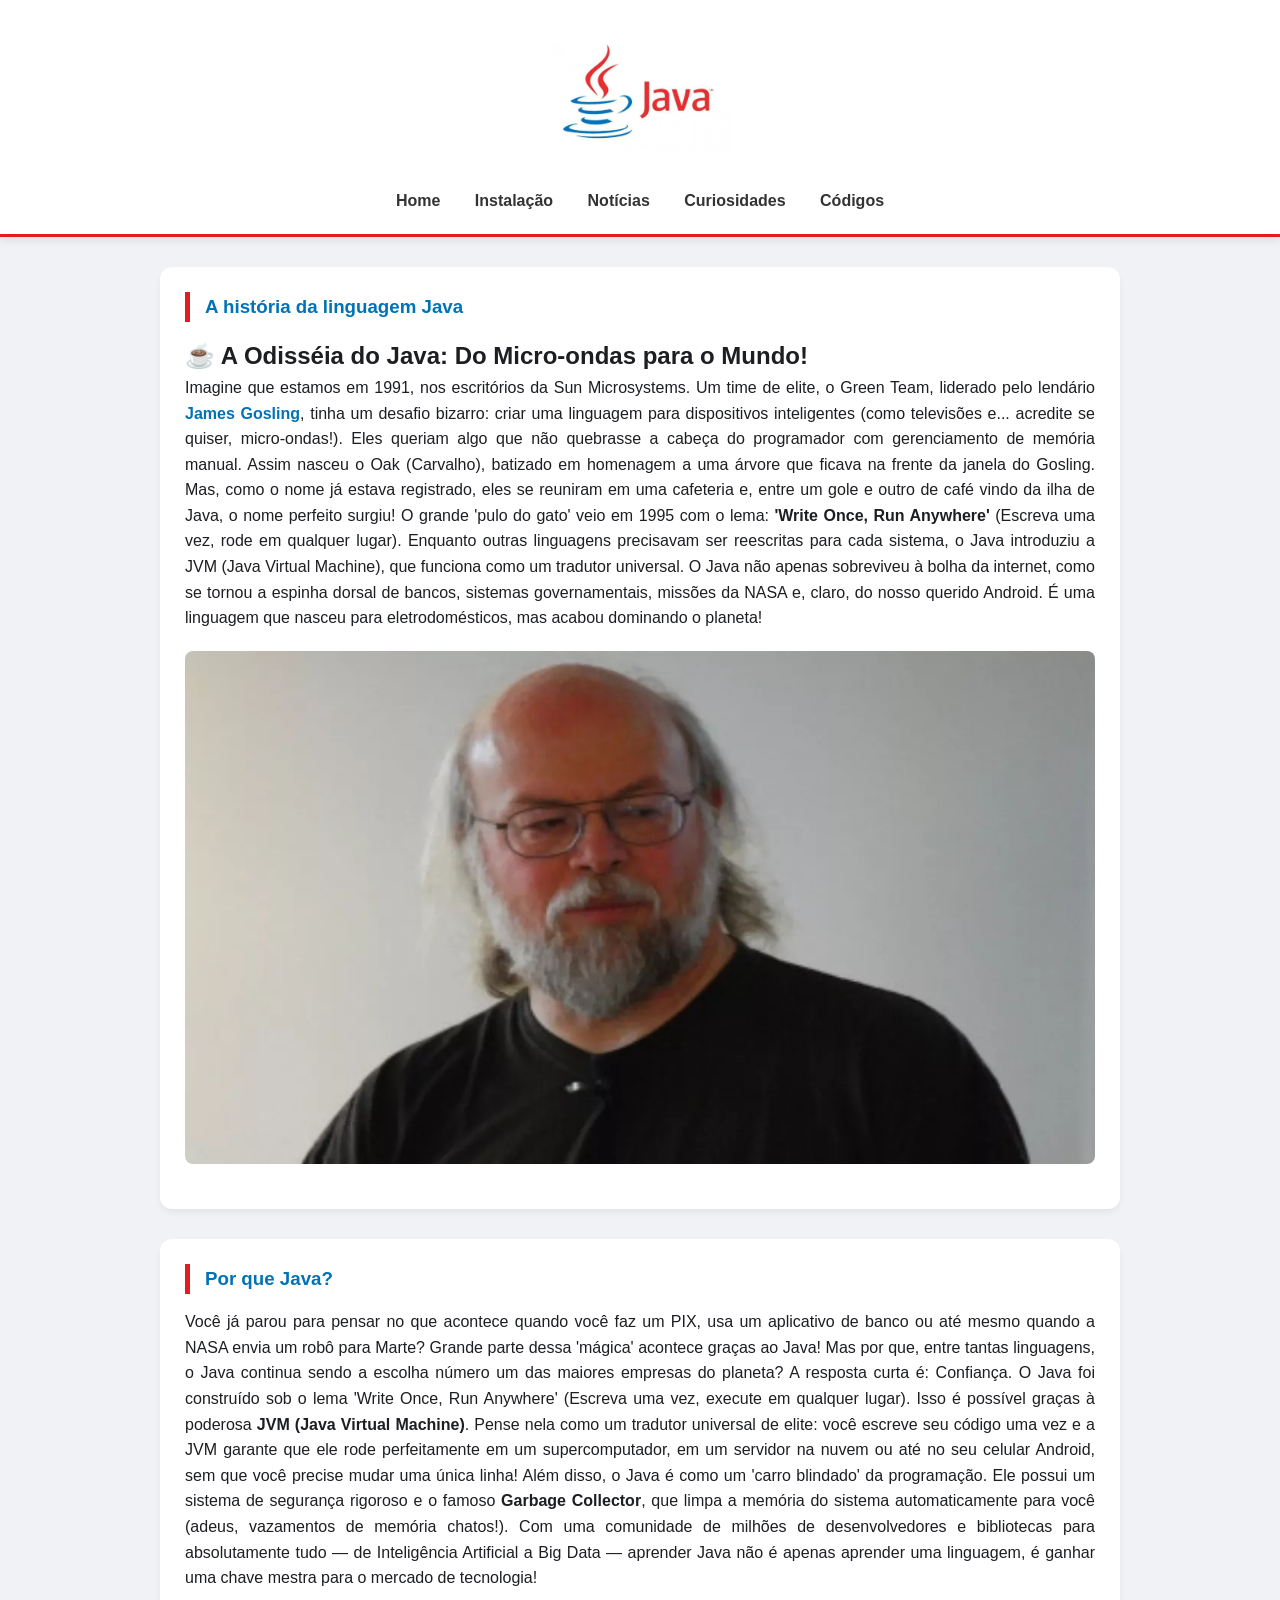
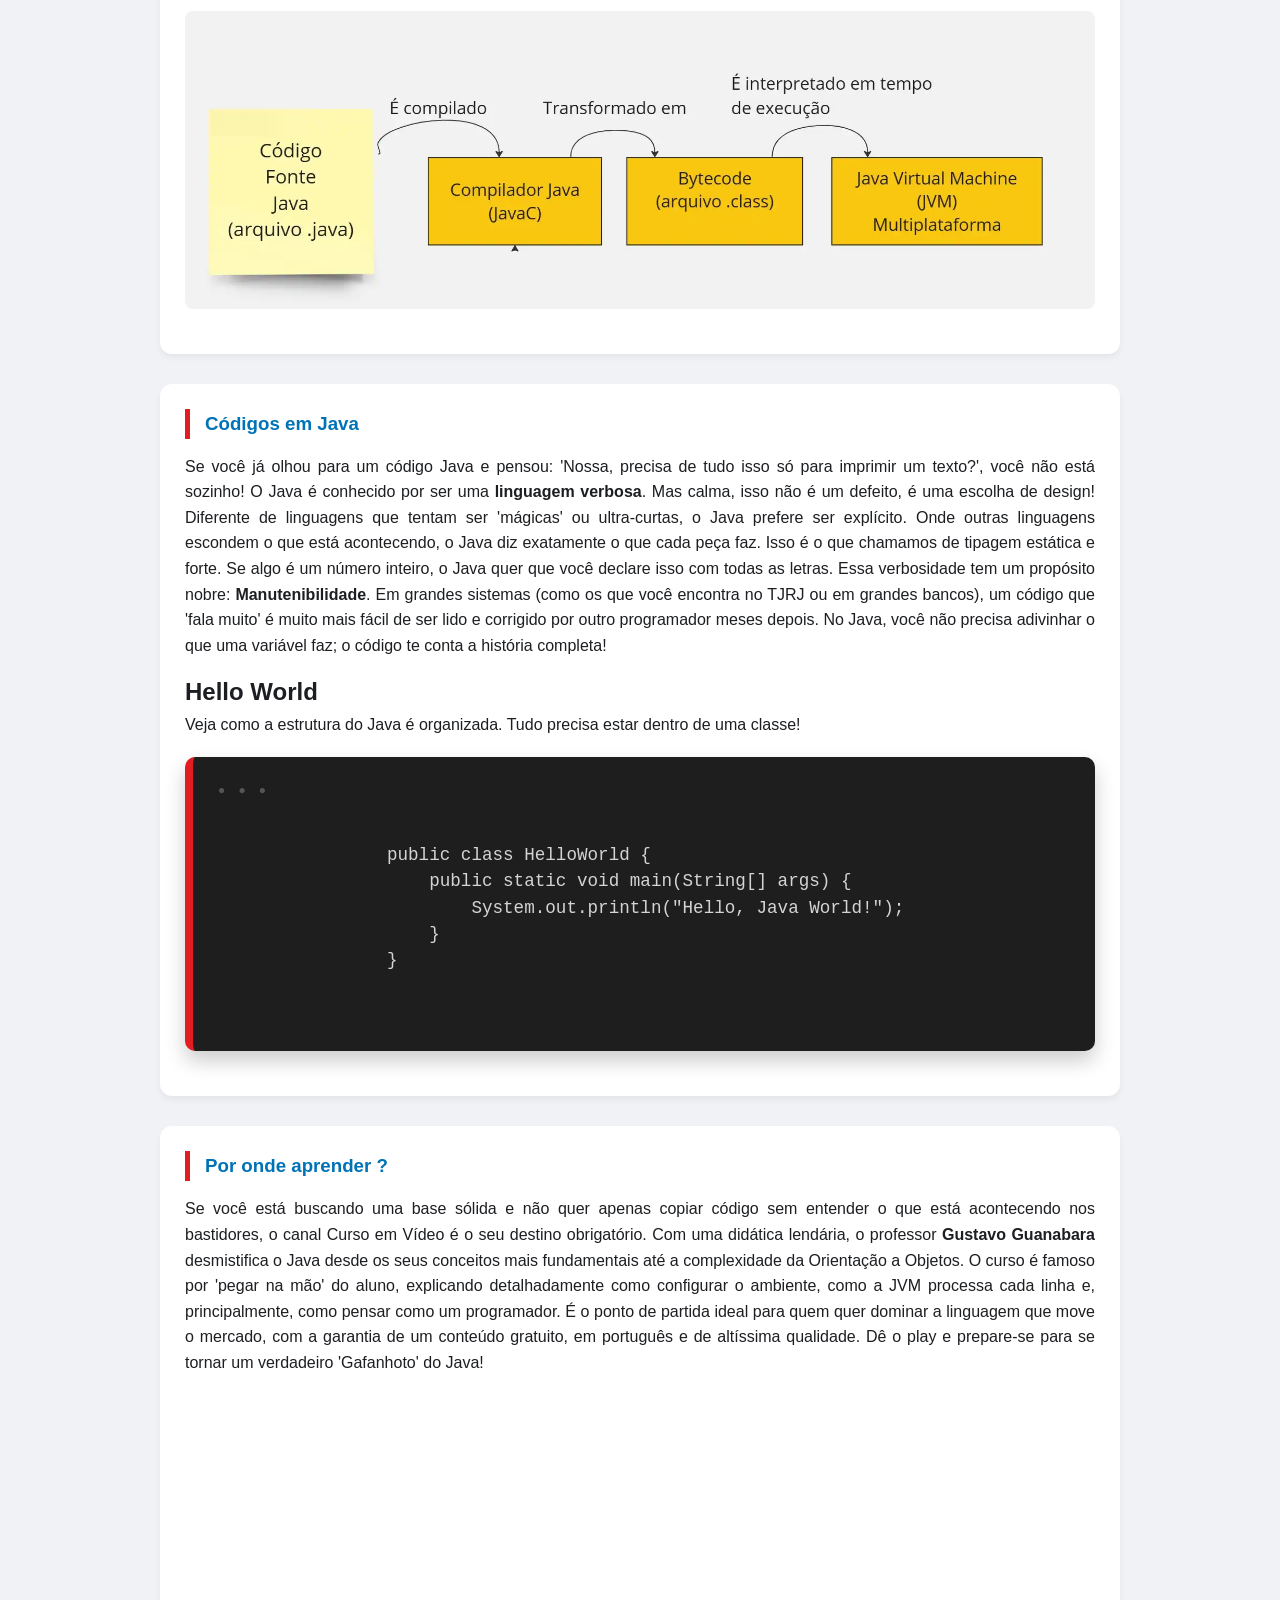
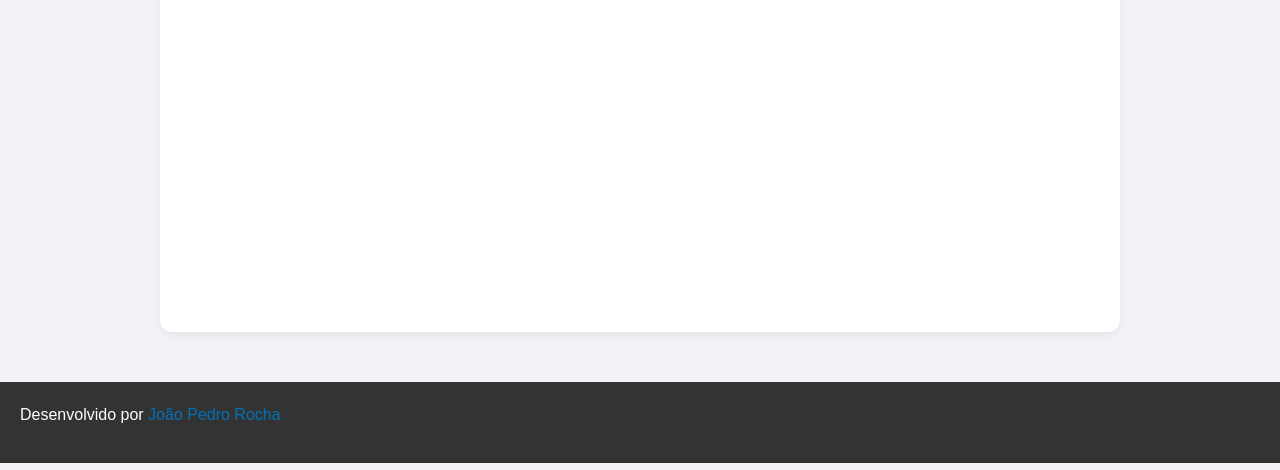
==== index.html @ b2dea1fc "Inicio do Site" ====
<!DOCTYPE html>
<html lang="pt-br">
<head>
    <meta charset="UTF-8">
    <meta name="viewport" content="width=device-width, initial-scale=1.0">
    <title>Java</title>

    <link rel="stylesheet" href="style.css">
    <link rel="icon" type="image/png" href="imagens/icons8-logo-java-coffee-cup-48.png">
</head>
<body>

    <header id="Cabecalho">
    <p><img src="imagens/java-logo.webp" alt="Java Logo" width="200"></p>
    
    <nav>
        <a href="index.html">Home</a>
        <a href="#">Instalação</a>
        <a href="#">Notícias</a>
        <a href="#">Curiosidades</a>
        <a href="#">Códigos</a>
    </nav>
</header>

    <main>
        <section class = "principal">
            <article>
                <h1>A história da linguagem Java </h1>
                <h2>☕ A Odisséia do Java: Do Micro-ondas para o Mundo!</h2>
                <p>Imagine que estamos em 1991, nos escritórios da Sun Microsystems. Um time de elite, o Green Team, liderado pelo lendário <strong><a href="https://pt.wikipedia.org/wiki/James_Gosling" target="_blank">James Gosling</a></strong>, tinha um desafio bizarro: criar uma linguagem para dispositivos inteligentes (como televisões e... acredite se quiser, micro-ondas!). Eles queriam algo que não quebrasse a cabeça do programador com gerenciamento de memória manual.
                Assim nasceu o Oak (Carvalho), batizado em homenagem a uma árvore que ficava na frente da janela do Gosling. Mas, como o nome já estava registrado, eles se reuniram em uma cafeteria e, entre um gole e outro de café vindo da ilha de Java, o nome perfeito surgiu!
                O grande 'pulo do gato' veio em 1995 com o lema: <strong>'Write Once, Run Anywhere'</strong> (Escreva uma vez, rode em qualquer lugar). Enquanto outras linguagens precisavam ser reescritas para cada sistema, o Java introduziu a JVM (Java Virtual Machine), que funciona como um tradutor universal. O Java não apenas sobreviveu à bolha da internet, como se tornou a espinha dorsal de bancos, sistemas governamentais, missões da NASA e, claro, do nosso querido Android. É uma linguagem que nasceu para eletrodomésticos, mas acabou dominando o planeta!</p>

                <img src="imagens/James_Gosling.webp" alt="Imagem de James Gosling">
            </article>
        </section>

        <section class = "principal">
            <article>
                <h1> Por que Java?</h1>
                <p>Você já parou para pensar no que acontece quando você faz um PIX, usa um aplicativo de banco ou até mesmo quando a NASA envia um robô para Marte? Grande parte dessa 'mágica' acontece graças ao Java! Mas por que, entre tantas linguagens, o Java continua sendo a escolha número um das maiores empresas do planeta?
                A resposta curta é: Confiança. O Java foi construído sob o lema 'Write Once, Run Anywhere' (Escreva uma vez, execute em qualquer lugar). Isso é possível graças à poderosa <strong>JVM (Java Virtual Machine)</strong>. Pense nela como um tradutor universal de elite: você escreve seu código uma vez e a JVM garante que ele rode perfeitamente em um supercomputador, em um servidor na nuvem ou até no seu celular Android, sem que você precise mudar uma única linha!
                Além disso, o Java é como um 'carro blindado' da programação. Ele possui um sistema de segurança rigoroso e o famoso <strong>Garbage Collector</strong>, que limpa a memória do sistema automaticamente para você (adeus, vazamentos de memória chatos!). Com uma comunidade de milhões de desenvolvedores e bibliotecas para absolutamente tudo — de Inteligência Artificial a Big Data — aprender Java não é apenas aprender uma linguagem, é ganhar uma chave mestra para o mercado de tecnologia!</p>

                <img src="imagens/java-jvm.webp" alt="Imagem JVM">
            </article>
        </section>

        <section class = "principal">
            <article>
                <h1>Códigos em Java</h1>
                <p>Se você já olhou para um código Java e pensou: 'Nossa, precisa de tudo isso só para imprimir um texto?', você não está sozinho! O Java é conhecido por ser uma <strong>linguagem verbosa</strong>. Mas calma, isso não é um defeito, é uma escolha de design!
                Diferente de linguagens que tentam ser 'mágicas' ou ultra-curtas, o Java prefere ser explícito. Onde outras linguagens escondem o que está acontecendo, o Java diz exatamente o que cada peça faz. Isso é o que chamamos de tipagem estática e forte. Se algo é um número inteiro, o Java quer que você declare isso com todas as letras.
                Essa verbosidade tem um propósito nobre:<strong> Manutenibilidade</strong>. Em grandes sistemas (como os que você encontra no TJRJ ou em grandes bancos), um código que 'fala muito' é muito mais fácil de ser lido e corrigido por outro programador meses depois. No Java, você não precisa adivinhar o que uma variável faz; o código te conta a história completa!</p>
                <h2 id = "Secundario">Hello World</h2>
                    <p>Veja como a estrutura do Java é organizada. Tudo precisa estar dentro de uma classe!</p>
                        <pre id = "codigo">
                            <code>
                public class HelloWorld {
                    public static void main(String[] args) {     
                        System.out.println("Hello, Java World!");
                    }
                }
                        </code>
                        </pre>
            </article>
        </section>
        
        <section>
            <article>
                <h1>Por onde aprender ?</h1>
                <p>Se você está buscando uma base sólida e não quer apenas copiar código sem entender o que está acontecendo nos bastidores, o canal Curso em Vídeo é o seu destino obrigatório. Com uma didática lendária, o professor <strong>Gustavo Guanabara</strong> desmistifica o Java desde os seus conceitos mais fundamentais até a complexidade da Orientação a Objetos. O curso é famoso por 'pegar na mão' do aluno, explicando detalhadamente como configurar o ambiente, como a JVM processa cada linha e, principalmente, como pensar como um programador. É o ponto de partida ideal para quem quer dominar a linguagem que move o mercado, com a garantia de um conteúdo gratuito, em português e de altíssima qualidade. Dê o play e prepare-se para se tornar um verdadeiro 'Gafanhoto' do Java!</p>

                <div id = "Vídeo"> <iframe src="https://www.youtube.com/embed/ZBKxhnqX-Q0?si=dmIE02WkoWPqcud3" title="Curso de Java - Gustavo Guanabara" frameborder="0" allow="accelerometer; autoplay; clipboard-write; encrypted-media; picture-in-picture; web-share" referrerpolicy="strict-origin-when-cross-origin" allowfullscreen></iframe></div>
            </article>
        </section>
    </main>

    <footer>
        <p>Desenvolvido por <a href="https://github.com/JP-rocha23" target="_blank">João Pedro Rocha</a></p>
    </footer>
    
</body>
</html>
---- style.css ----
/* Configurações Globais */
* {
    margin: 0;
    padding: 0;
    box-sizing: border-box;
}

body {
    font-family: 'Segoe UI', Roboto, Helvetica, Arial, sans-serif;
    background-color: #f0f2f5;
    color: #1c1e21;
    line-height: 1.6;
}

/* Cabeçalho e Navegação */
#Cabecalho {
    background-color: #ffffff;
    padding: 20px 0;
    border-bottom: 3px solid #e11d21;
    box-shadow: 0 2px 10px rgba(0,0,0,0.1);

    
    display: flex;
    flex-direction: column; /* Faz os itens ficarem um embaixo do outro */
    align-items: center;    /* Centraliza horizontalmente todos os filhos */
    justify-content: center;
    gap: 15px;
}

#Cabecalho p {
    margin: 0;
}

#Cabecalho a {
    text-decoration: none;
    color: #333;
    font-weight: bold;
    margin: 0 15px;
    transition: color 0.3s;
}

#Cabecalho a:hover {
    color: #e11d21;
}

/* Container Principal */
main {
    max-width: 1000px;
    margin: 30px auto;
    padding: 0 20px;
}

/* Estilização das Seções */
section {
    background: #fff;
    margin-bottom: 30px;
    padding: 25px;
    border-radius: 12px;
    box-shadow: 0 4px 6px rgba(0,0,0,0.05);
}

h1 {
    color: #0073b7; /* Azul clássico */
    margin-bottom: 15px;
    border-left: 5px solid #e11d21;
    padding-left: 15px;
}

p {
    margin-bottom: 15px;
    text-align: justify;
}

/* Imagens */
img {
    max-width: 100%;
    height: auto;
    display: block;
    margin: 20px auto;
    border-radius: 8px;
}

/* Vídeo Responsivo */
#Vídeo {
    position: relative;
    padding-bottom: 56.25%;
    height: 0;
    overflow: hidden;
    margin-top: 20px;
}

#Vídeo iframe {
    position: absolute;
    top: 0;
    left: 0;
    width: 100%;
    height: 100%;
    border-radius: 8px;
}

/* Rodapé */
footer {
    text-align: center;
    padding: 20px;
    background-color: #333;
    color: white;
    margin-top: 50px;
}

a {
    color: #0073b7; 
    text-decoration: none; /* Tira o sublinhado padrão */
    transition: 0.3s;
}

a:hover {
    color: #e11d21; /* Muda para o vermelho Java quando passa o mouse */
    border-bottom: 1px solid #e11d21;
}

#codigo {
    background-color: #1e1e1e; /* Fundo cinza escuro clássico de editor */
    color: #d4d4d4;           /* Cor do texto suave */
    padding: 25px;
    border-radius: 10px;
    margin: 20px 0;
    font-family: 'Consolas', 'Monaco', 'Courier New', monospace;
    font-size: 1.1rem;        /* Aumentamos um pouco para facilitar a leitura */
    line-height: 1.5;
    
    /* Detalhes de design */
    border-left: 8px solid #e11d21; /* Barra lateral vermelha Java */
    box-shadow: 0 10px 20px rgba(0,0,0,0.2);
    overflow-x: auto;          /* Garante que o código não quebre em telas pequenas */
    position: relative;
}

/* Efeito de "janela" de código (opcional) */
#codigo::before {
    content: "● ● ●";
    display: block;
    margin-bottom: 15px;
    color: #555;
    font-size: 12px;
    letter-spacing: 3px;
}
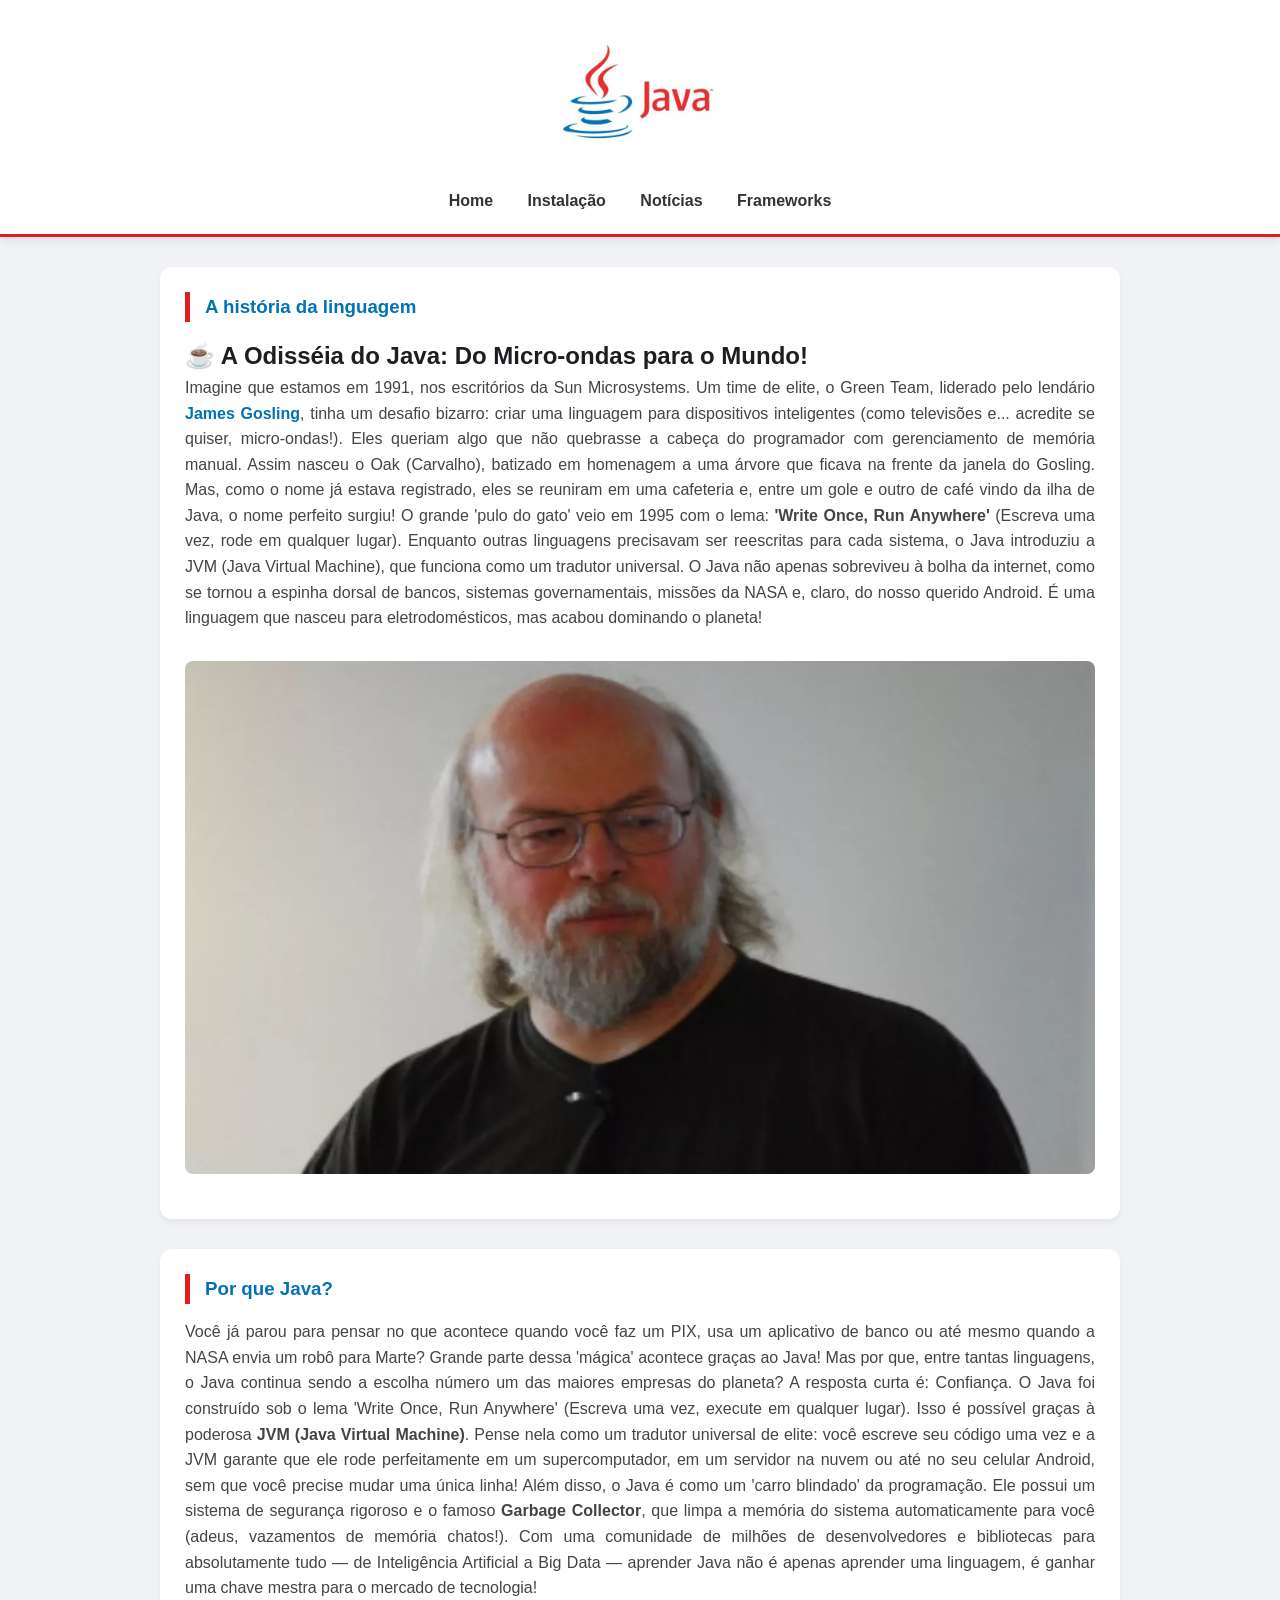
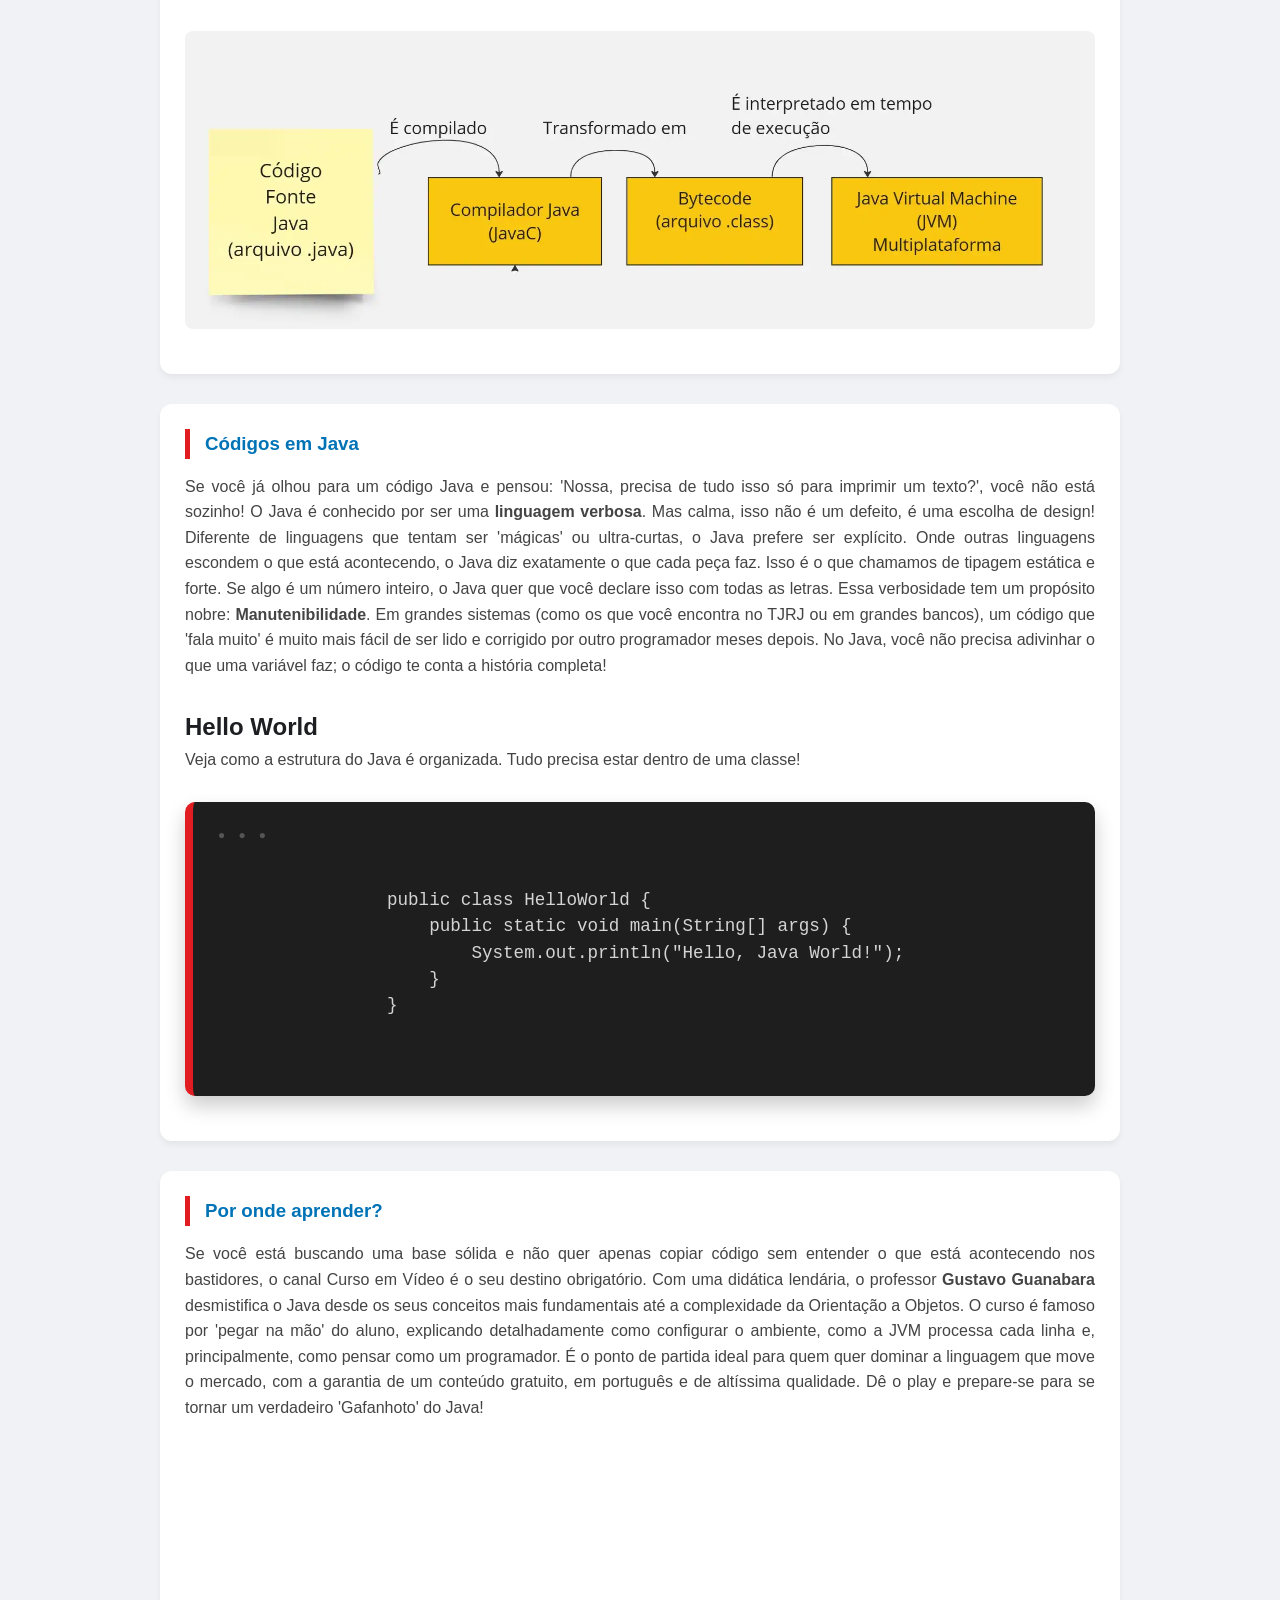
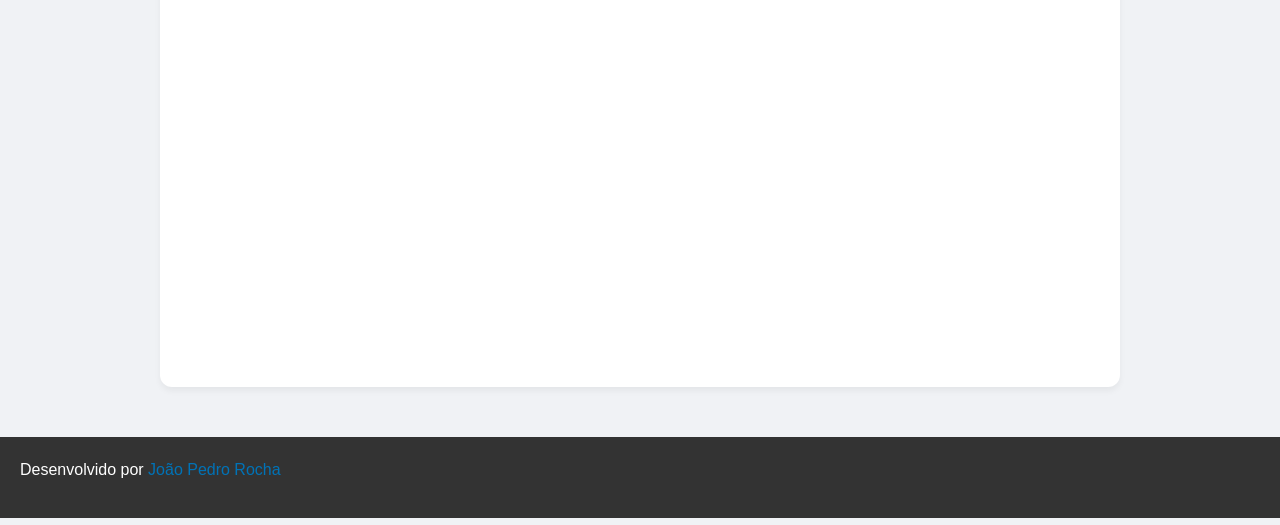
==== commit 35a81ae0: "feat: reestrutura abas para Notícias e Frameworks, atualizacao README" ====
--- a/index.html
+++ b/index.html
@@ -11,21 +11,20 @@
 <body>
 
     <header id="Cabecalho">
-    <p><img src="imagens/java-logo.webp" alt="Java Logo" width="200"></p>
+        <p><img src="imagens/java-logo.webp" alt="Java Logo" width="200"></p>
     
-    <nav>
-        <a href="index.html">Home</a>
-        <a href="#">Instalação</a>
-        <a href="#">Notícias</a>
-        <a href="#">Curiosidades</a>
-        <a href="#">Códigos</a>
-    </nav>
-</header>
+        <nav>
+            <a href="index.html">Home</a>
+            <a href="instalacao.html">Instalação</a>
+            <a href="noticias.html">Notícias</a>
+            <a href="frameworks.html">Frameworks</a>
+        </nav>
+    </header>
 
     <main>
         <section class = "principal">
             <article>
-                <h1>A história da linguagem Java </h1>
+                <h1>A história da linguagem </h1>
                 <h2>☕ A Odisséia do Java: Do Micro-ondas para o Mundo!</h2>
                 <p>Imagine que estamos em 1991, nos escritórios da Sun Microsystems. Um time de elite, o Green Team, liderado pelo lendário <strong><a href="https://pt.wikipedia.org/wiki/James_Gosling" target="_blank">James Gosling</a></strong>, tinha um desafio bizarro: criar uma linguagem para dispositivos inteligentes (como televisões e... acredite se quiser, micro-ondas!). Eles queriam algo que não quebrasse a cabeça do programador com gerenciamento de memória manual.
                 Assim nasceu o Oak (Carvalho), batizado em homenagem a uma árvore que ficava na frente da janela do Gosling. Mas, como o nome já estava registrado, eles se reuniram em uma cafeteria e, entre um gole e outro de café vindo da ilha de Java, o nome perfeito surgiu!
@@ -68,7 +67,7 @@
         
         <section>
             <article>
-                <h1>Por onde aprender ?</h1>
+                <h1>Por onde aprender?</h1>
                 <p>Se você está buscando uma base sólida e não quer apenas copiar código sem entender o que está acontecendo nos bastidores, o canal Curso em Vídeo é o seu destino obrigatório. Com uma didática lendária, o professor <strong>Gustavo Guanabara</strong> desmistifica o Java desde os seus conceitos mais fundamentais até a complexidade da Orientação a Objetos. O curso é famoso por 'pegar na mão' do aluno, explicando detalhadamente como configurar o ambiente, como a JVM processa cada linha e, principalmente, como pensar como um programador. É o ponto de partida ideal para quem quer dominar a linguagem que move o mercado, com a garantia de um conteúdo gratuito, em português e de altíssima qualidade. Dê o play e prepare-se para se tornar um verdadeiro 'Gafanhoto' do Java!</p>
 
                 <div id = "Vídeo"> <iframe src="https://www.youtube.com/embed/ZBKxhnqX-Q0?si=dmIE02WkoWPqcud3" title="Curso de Java - Gustavo Guanabara" frameborder="0" allow="accelerometer; autoplay; clipboard-write; encrypted-media; picture-in-picture; web-share" referrerpolicy="strict-origin-when-cross-origin" allowfullscreen></iframe></div>
--- a/style.css
+++ b/style.css
@@ -145,3 +145,71 @@
     letter-spacing: 3px;
 }
 
+/* Estilização das Listas (Vantagens e Desvantagens) */
+ul {
+    list-style-type: none; /* Remove a bolinha padrão */
+    padding-left: 0;
+    margin-bottom: 25px;
+}
+
+ul li {
+    padding: 8px 0;
+    border-bottom: 1px solid #f0f0f0; /* Linha sutil entre itens */
+    font-size: 0.95rem;
+}
+
+ul li strong {
+    color: #000000; 
+}
+
+/* Estilização da Tabela de Comparação */
+table {
+    width: 100%;
+    border-collapse: collapse; /* Remove espaços entre bordas */
+    margin-top: 20px;
+    background-color: #fff;
+    box-shadow: 0 2px 5px rgba(0,0,0,0.05);
+    border-radius: 8px;
+    overflow: hidden; /* Garante que o border-radius funcione */
+}
+
+th, td {
+    padding: 12px 15px;
+    text-align: left;
+    border-bottom: 1px solid #eee;
+}
+
+th {
+    background-color: #333; /* Fundo escuro para o cabeçalho */
+    color: #fff;
+    font-weight: bold;
+    text-transform: uppercase;
+    font-size: 0.85rem;
+}
+
+tr:last-child td {
+    border-bottom: none;
+}
+
+tr:nth-child(even) {
+    background-color: #f9f9f9; /* Efeito "zebrado" nas linhas */
+}
+
+/* Efeito ao passar o mouse na linha da tabela */
+tr:hover {
+    background-color: #fff5f5;
+}
+
+article p {
+    margin-bottom: 30px; 
+    line-height: 1.6;    
+    color: #444;         
+}
+
+.analogia {
+    background-color: #fdf2f2; 
+    border-left: 5px solid #c0392b; 
+    padding: 15px;
+    font-style: italic;
+    margin: 20px 0;
+}
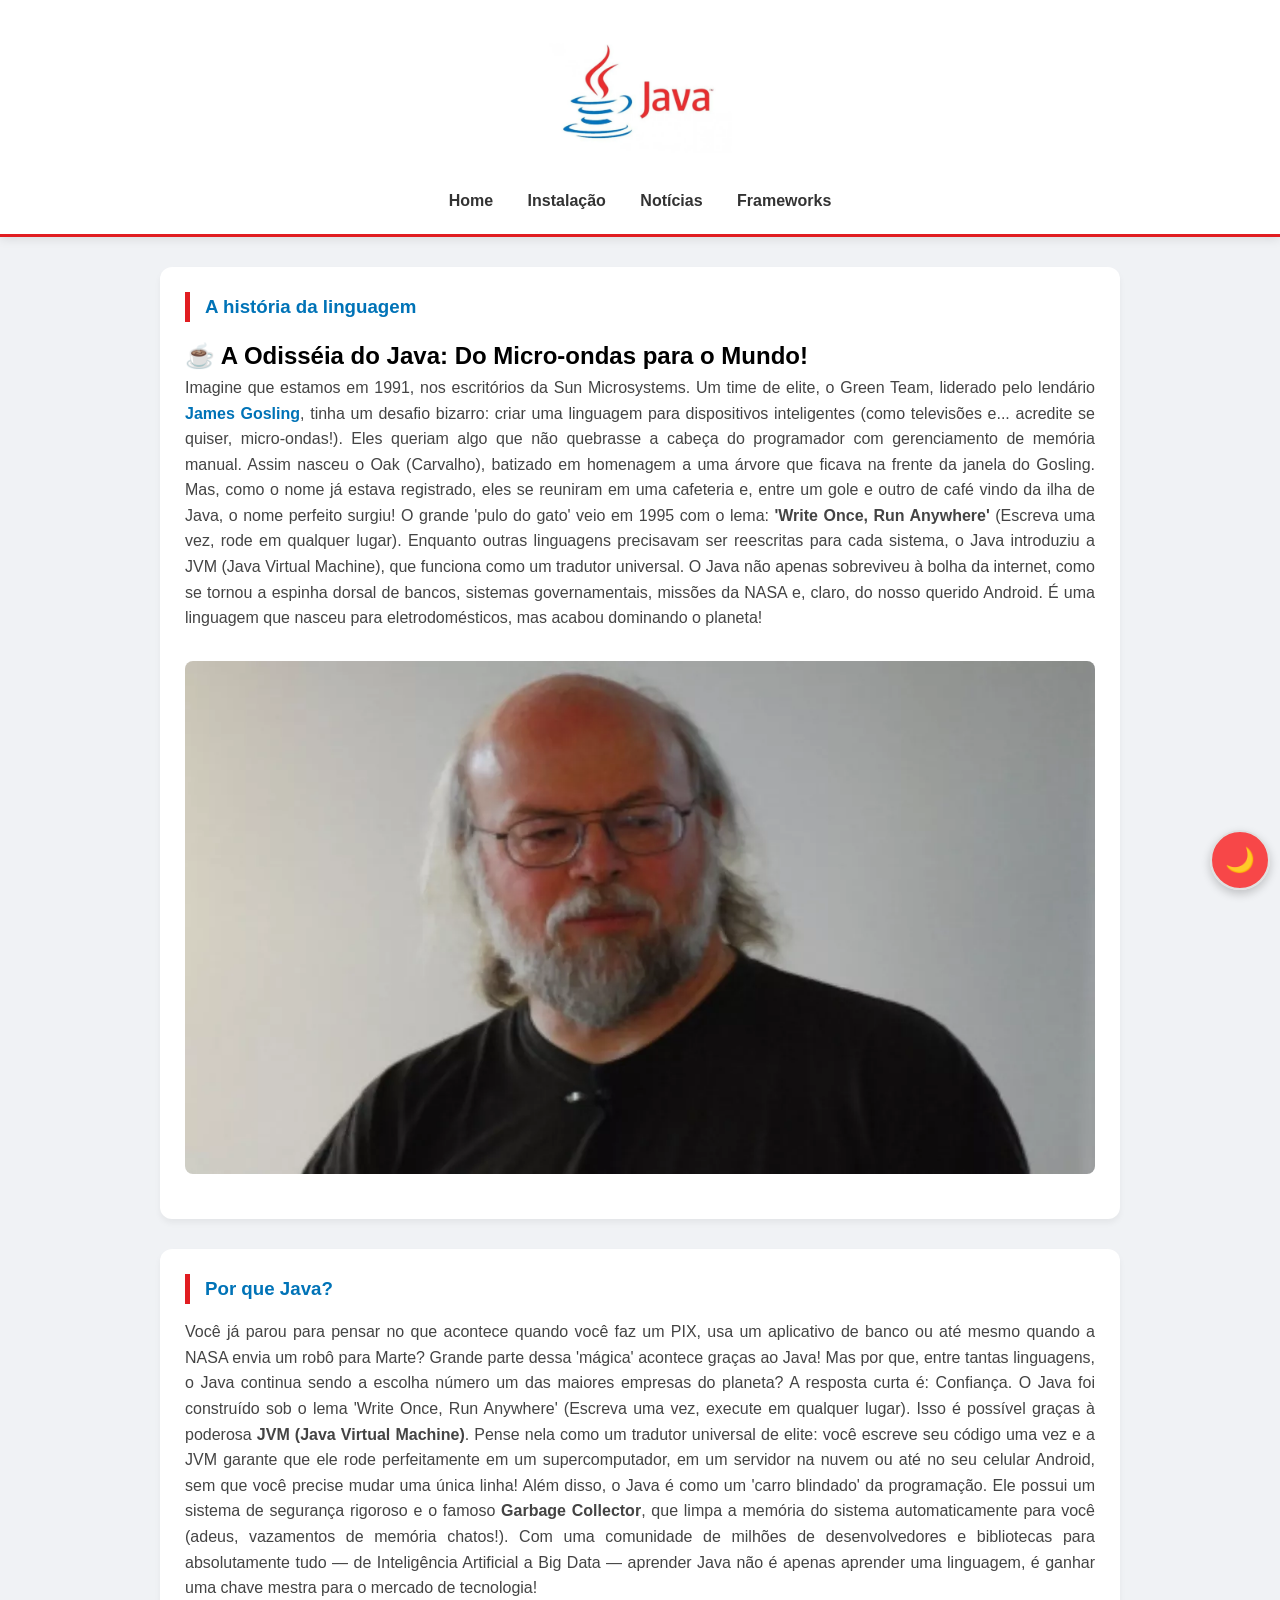
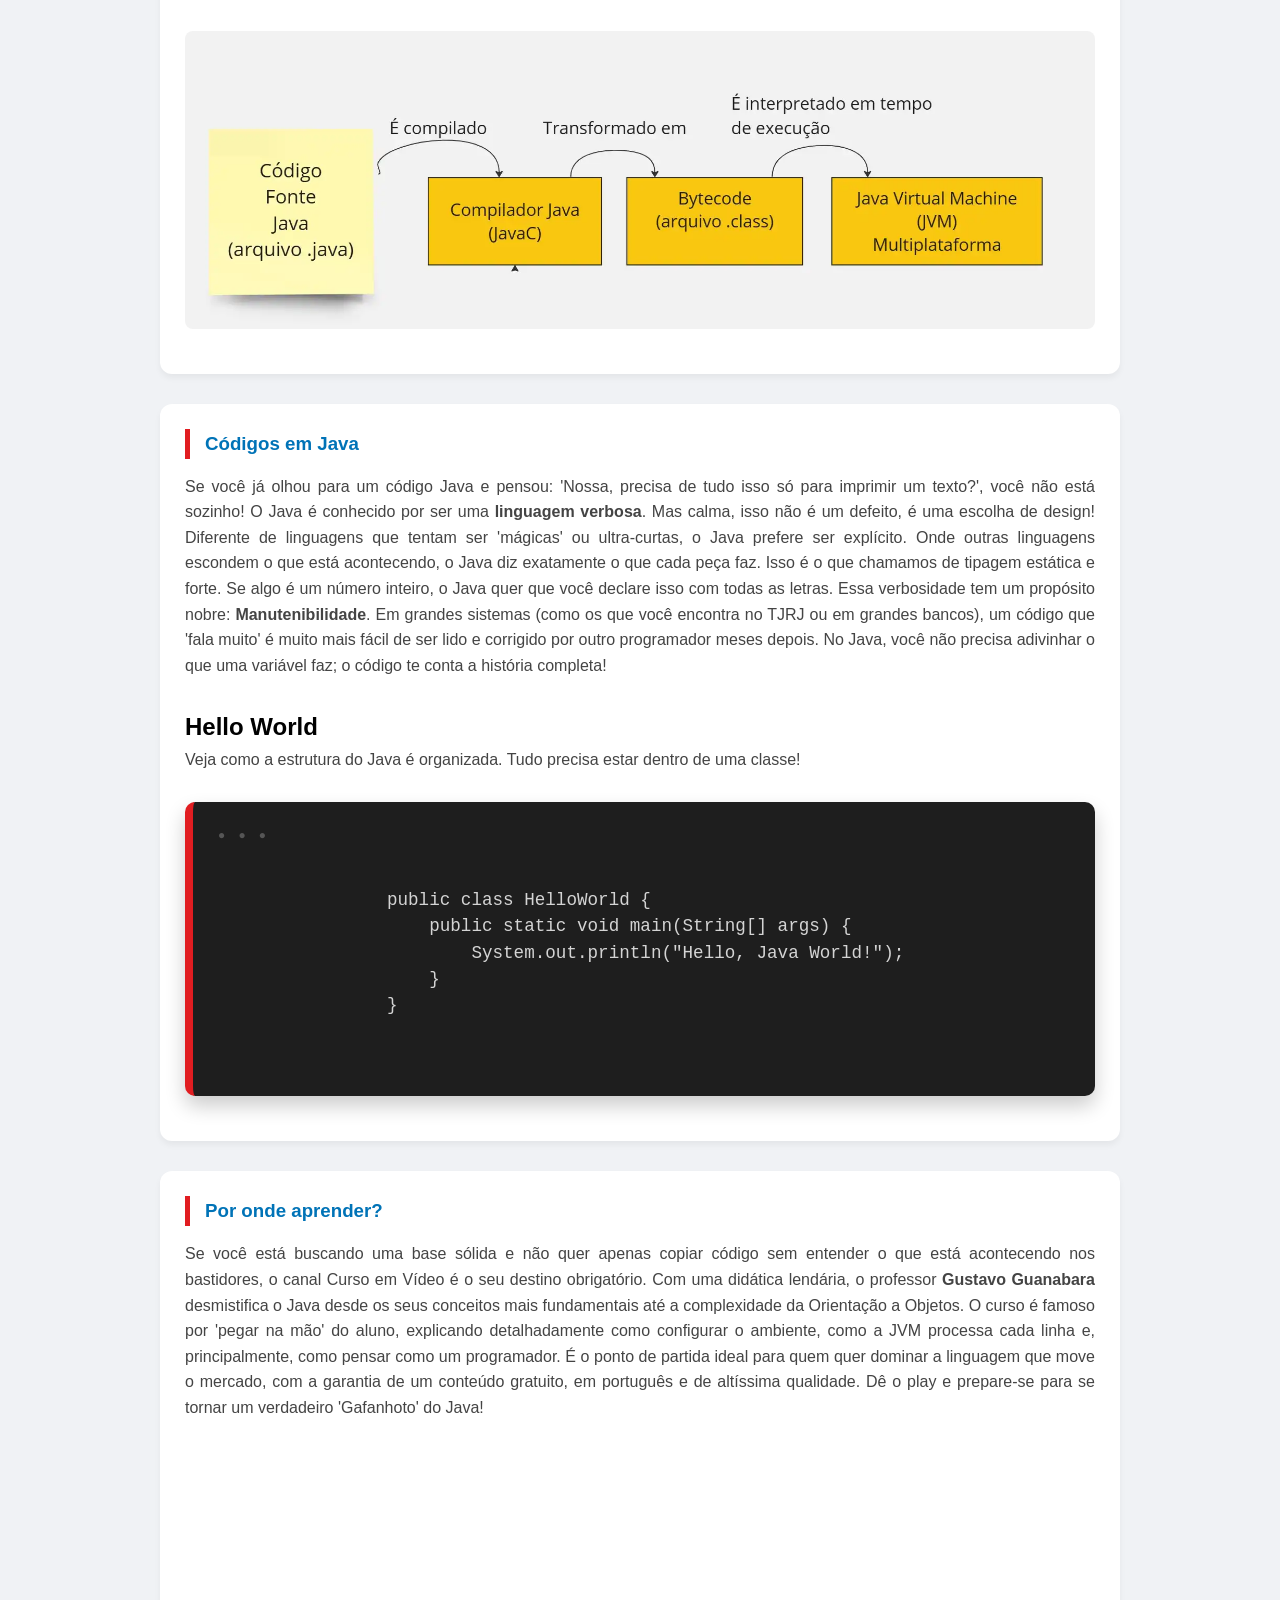
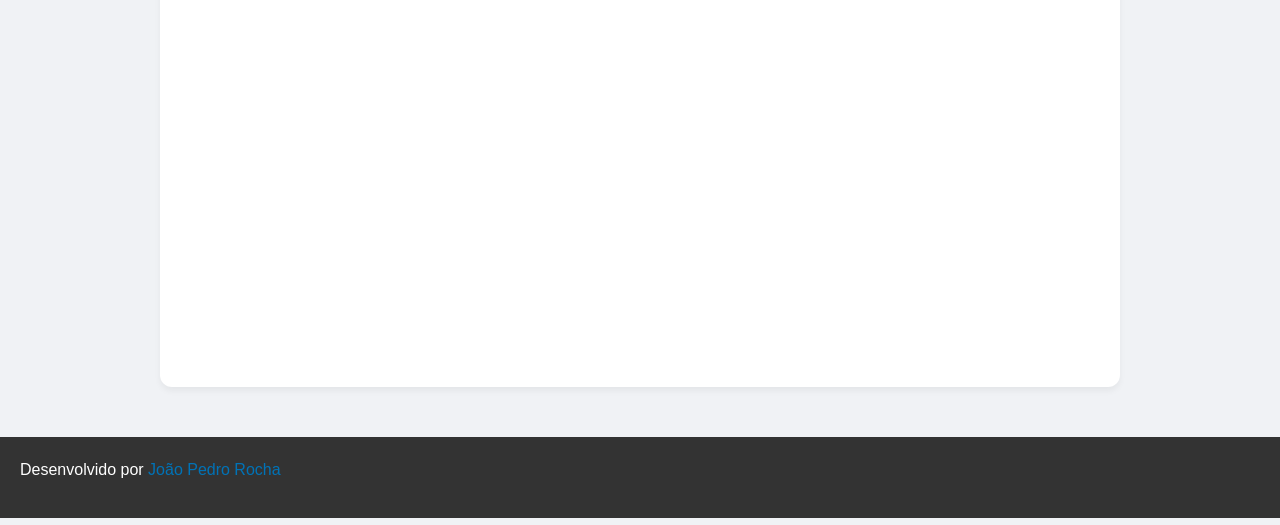
==== commit 58aa4ca9: "Finalizando o DarkMode" ====
--- a/index.html
+++ b/index.html
@@ -12,6 +12,24 @@
 
     <header id="Cabecalho">
         <p><img src="imagens/java-logo.webp" alt="Java Logo" width="200"></p>
+        <button id = "darkModeButton">🌙</button>
+
+        <script>
+            var darkModeButton = document.getElementById('darkModeButton');
+            darkModeButton.addEventListener('click', function() {
+            // Alterna a classe 'dark-mode' no corpo do site
+            document.body.classList.toggle('dark-mode');
+
+            // Verifica se a classe está ativa para mudar o ícone
+            if (document.body.classList.contains('dark-mode')) {
+                darkModeButton.innerHTML = '☀️';
+            } else {
+                darkModeButton.innerHTML = '🌙';
+            }
+            
+        });
+
+        </script>
     
         <nav>
             <a href="index.html">Home</a>
@@ -65,7 +83,7 @@
             </article>
         </section>
         
-        <section>
+        <section class = "principal">
             <article>
                 <h1>Por onde aprender?</h1>
                 <p>Se você está buscando uma base sólida e não quer apenas copiar código sem entender o que está acontecendo nos bastidores, o canal Curso em Vídeo é o seu destino obrigatório. Com uma didática lendária, o professor <strong>Gustavo Guanabara</strong> desmistifica o Java desde os seus conceitos mais fundamentais até a complexidade da Orientação a Objetos. O curso é famoso por 'pegar na mão' do aluno, explicando detalhadamente como configurar o ambiente, como a JVM processa cada linha e, principalmente, como pensar como um programador. É o ponto de partida ideal para quem quer dominar a linguagem que move o mercado, com a garantia de um conteúdo gratuito, em português e de altíssima qualidade. Dê o play e prepare-se para se tornar um verdadeiro 'Gafanhoto' do Java!</p>
--- a/style.css
+++ b/style.css
@@ -213,3 +213,71 @@
     font-style: italic;
     margin: 20px 0;
 }
+
+/* Cores padrão (Light Mode) */
+body { background-color: #f0f2f5; color: black; }
+#Cabecalho { background-color: #ffffff; }
+.principal { background-color: #ffffff; }
+
+/* Cores quando o Dark Mode estiver ativo */
+body.dark-mode { background-color: #121212; color: #E0E0E0; }
+body.dark-mode #Cabecalho { background-color: #181818; }
+body.dark-mode .principal { background-color: #121212; }
+body.dark-mode h2 { color: #E0E0E0; }
+body.dark-mode li { color: #E0E0E0; }
+body.dark-mode strong { color: #E0E0E0; }
+body.dark-mode a { color: #E0E0E0; }
+body.dark-mode nav a {
+    color: #ffffff;
+}
+body.dark-mode a:hover { color: #e11d21; }
+body.dark-mode #Vídeo iframe { border: 2px solid #e11d21; }
+body.dark-mode #codigo { background-color: #1E1E1E; color: #E0E0E0; border-left-color: #e11d21; }
+body.dark-mode .analogia { background-color: #2c2c2c; border-left-color: #e11d21; color: #E0E0E0; } 
+body.dark-mode table { background-color: #1E1E1E; color: #E0E0E0; }
+body.dark-mode th { background-color: #333; color: #E0E0E0; }
+body.dark-mode td { color: #E0E0E0; background-color: #1E1E1E; color: #E0E0E0; }
+body.dark-mode th { background-color: #333; color: #E0E0E0; }
+body.dark-mode td { color: #E0E0E0; }   
+body.dark-mode p { color: #E0E0E0; }
+
+#darkModeButton {
+    /* Posicionamento fixo no canto inferior ou superior */
+    position: fixed ;
+    bottom: 10px; /* Distância do fundo */
+    right: 10px;  /* Distância da direita */
+    
+    /* Tamanho e Forma */
+    width: 60px;
+    height: 60px;
+    border-radius: 50%;
+    
+    /* Cores e Estilo */
+    background-color: #fa0101b4;
+    color: #333;
+    border: 2px solid #e0e0e0;
+    cursor: pointer;
+    
+    /* Efeitos */
+    box-shadow: 0px 4px 10px rgba(0, 0, 0, 0.2);
+    display: flex;
+    align-items: center;
+    justify-content: center;
+    font-size: 24px;
+    transition: all 0.3s ease;
+    z-index: 9999; /* Garante que fique na frente de tudo */
+}
+
+/* Efeito ao passar o mouse */
+#darkModeButton:hover {
+    transform: scale(1.1);
+    background-color: #ddd;
+}
+
+/* Quando o modo noturno estiver ativo, o botão muda de cor também */
+body.dark-mode #darkModeButton {
+    background-color: #333;
+    color: #fff;
+    border-color: #555;
+    box-shadow: 0px 4px 15px rgba(255, 255, 255, 0.1);
+}
